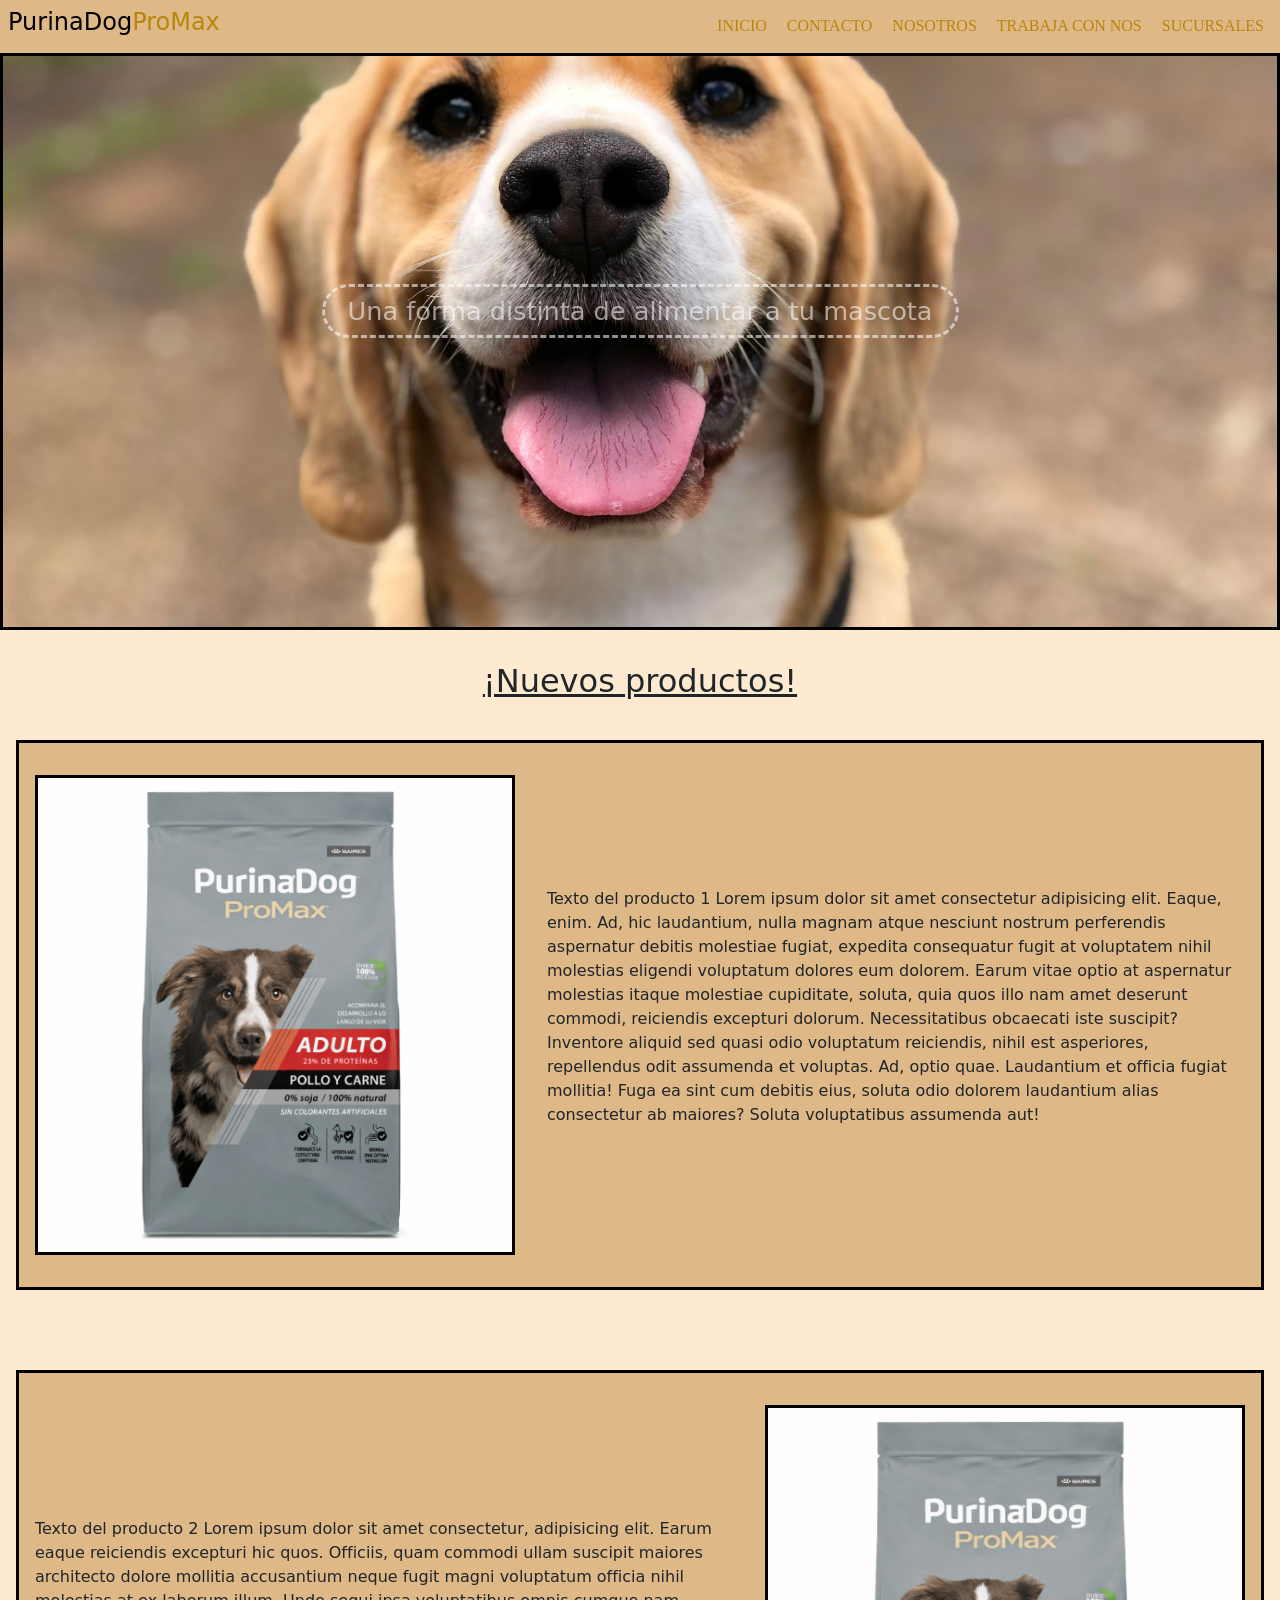
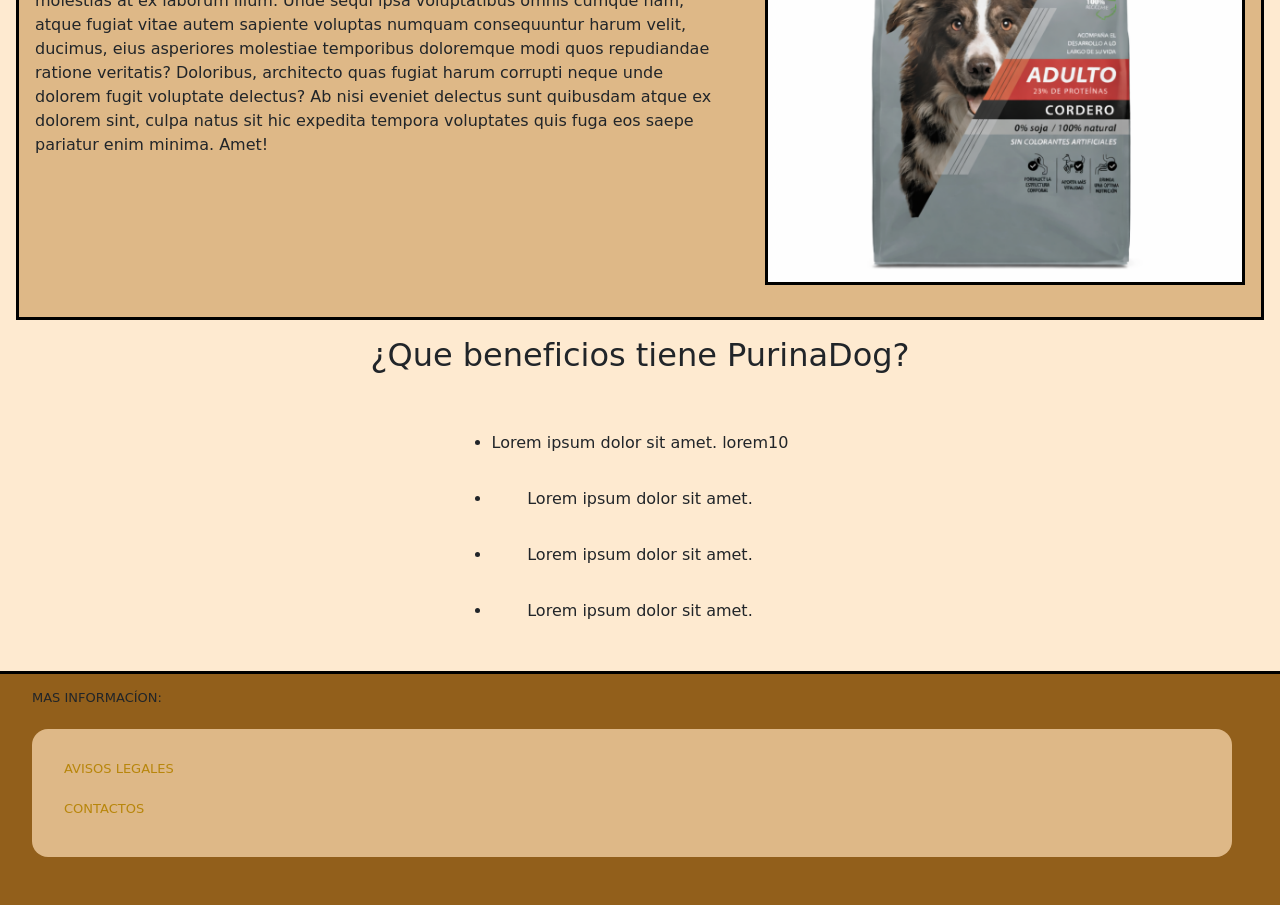
==== html/index.html @ 249934dd "5 html agregados" ====
<!DOCTYPE html>
<html lang="es">

<head>
    <meta charset="UTF-8">
    <meta name="viewport" content="width=device-width, initial-scale=1.0">
    <title>PurinaDog Promax | Lo mejor para tu mejor amigo</title>
    <link rel="stylesheet" href="/css/estilo.css" />
    <link href="https://cdn.jsdelivr.net/npm/bootstrap@5.3.8/dist/css/bootstrap.min.css" rel="stylesheet"
        integrity="sha384-sRIl4kxILFvY47J16cr9ZwB07vP4J8+LH7qKQnuqkuIAvNWLzeN8tE5YBujZqJLB" crossorigin="anonymous">
</head>

<body>

    <!-- Header -->
    <header id="indexHeader">
        <div class="topHeader">
            <h1 class="purina">PurinaDog<span class="max">ProMax</span></h1>

            <!-- LINKS DESKTOP -->
            <div class="linksHeader">
                <a href="#">inicio</a>
                <a href="indexContacto.html">contacto</a>
                <a href="indexNosotros.html">nosotros</a>
                <a href="indexTrabaja.html">trabaja con nos</a>
                <a href="indexSucursales.html">sucursales</a>
            </div>

            <!-- NAVBAR MOBILE -->
            <nav class="navbar navbar-light">
                <div class="container-fluid">

                    <button class="navbar-toggler" type="button" data-bs-toggle="collapse" data-bs-target="#navbarNav">
                        <span class="navbar-toggler-icon"></span>
                    </button>

                    <div class="collapse navbar-collapse" id="navbarNav">
                        <div class="linksMobile">
                            <a href="#">inicio</a>
                            <a href="indexContacto.html">contacto</a>
                            <a href="indexNosotros.html">nosotros</a>
                            <a href="indexTrabaja.html">trabaja con nos</a>
                            <a href="indexSucursales.html">sucursales</a>
                        </div>
                    </div>
                </div>
            </nav>   
        </div>
        <div class="fondoPerro">
            <h2 class="eslogan">Una forma distinta de alimentar a tu mascota</h2>
        </div>
    </header>


    <!-- Main -->
    <main class="indexMain">
        <h2 class="nuevosProductos">¡Nuevos productos!</h2>
        <section class="productos">

            <article class="producto">
                <img src="../imágenes/productoPyC.png" alt="Imagen de producto 1">
                <p>Texto del producto 1 Lorem ipsum dolor sit amet consectetur adipisicing elit. Eaque, enim. Ad, hic
                    laudantium, nulla magnam atque nesciunt nostrum perferendis aspernatur debitis molestiae fugiat,
                    expedita consequatur fugit at voluptatem nihil molestias eligendi voluptatum dolores eum dolorem.
                    Earum vitae optio at aspernatur molestias itaque molestiae cupiditate, soluta, quia quos illo nam
                    amet deserunt commodi, reiciendis excepturi dolorum. Necessitatibus obcaecati iste suscipit?
                    Inventore aliquid sed quasi odio voluptatum reiciendis, nihil est asperiores, repellendus odit
                    assumenda et voluptas. Ad, optio quae. Laudantium et officia fugiat mollitia! Fuga ea sint cum
                    debitis eius, soluta odio dolorem laudantium alias consectetur ab maiores? Soluta voluptatibus
                    assumenda aut!
            </article>

            <article class="producto reverse">
                <img src="../imágenes/productoCordero.png" alt="Imagen de producto 2">
                <p>Texto del producto 2 Lorem ipsum dolor sit amet consectetur, adipisicing elit. Earum eaque reiciendis
                    excepturi hic quos. Officiis, quam commodi ullam suscipit maiores architecto dolore mollitia
                    accusantium neque fugit magni voluptatum officia nihil molestias at ex laborum illum. Unde sequi
                    ipsa voluptatibus omnis cumque nam, atque fugiat vitae autem sapiente voluptas numquam consequuntur
                    harum velit, ducimus, eius asperiores molestiae temporibus doloremque modi quos repudiandae ratione
                    veritatis? Doloribus, architecto quas fugiat harum corrupti neque unde dolorem fugit voluptate
                    delectus? Ab nisi eveniet delectus sunt quibusdam atque ex dolorem sint, culpa natus sit hic
                    expedita tempora voluptates quis fuga eos saepe pariatur enim minima. Amet!</p>
            </article>

        </section>

        <section class="beneficios">
            <h2>¿Que beneficios tiene PurinaDog?</h2>
            <ul>
                <li>Lorem ipsum dolor sit amet. lorem10</li>
                <li>Lorem ipsum dolor sit amet.</li>
                <li>Lorem ipsum dolor sit amet.</li>
                <li>Lorem ipsum dolor sit amet.</li>
            </ul>
        </section>
    </main>


    <!-- Footer -->
    <footer class="indexFooter">
        <article>
            <nav>
                <h3 class="masInfo">Mas informacíon:</h3>
                <ul class="enlaces">
                    <li>
                        <h4><a target="_blank" href="link">avisos legales</a></h4>
                    </li>
                    <li>
                        <h4><a target="_blank" href="link">Contactos</a></h4>
                    </li>
                </ul>
            </nav>
        </article>
    </footer>

    <script src="https://cdn.jsdelivr.net/npm/bootstrap@5.3.8/dist/js/bootstrap.bundle.min.js"
        integrity="sha384-FKyoEForCGlyvwx9Hj09JcYn3nv7wiPVlz7YYwJrWVcXK/BmnVDxM+D2scQbITxI"
        crossorigin="anonymous"></script>
</body>

</html>
---- css/estilo.css ----
@charset "UTF-8";
* {
  padding: 0;
  margin: 0;
  box-sizing: border-box;
}

h1, h2, h3, h4, h5, h6, p, ul {
  margin: 0;
}

a {
  text-transform: uppercase;
  text-decoration: none !important;
  color: darkgoldenrod !important;
  /* luego de agregar boostrap dejaron de tener efecto */
}

a:hover {
  color: #fff !important;
}

body {
  min-height: 100vh;
  display: flex;
  flex-direction: column;
}

main {
  flex: 1;
}

#indexHeader .topHeader {
  display: flex;
  justify-content: space-between;
  align-items: center;
  padding: 0.5rem;
  background-color: burlywood;
  border-bottom: solid black;
  font-size: clamp(0.5vh, 4vw, 1rem);
  position: fixed;
  width: 100%;
}
#indexHeader .topHeader h1 {
  font-size: clamp(1rem, 4vw, 1.5rem);
}
#indexHeader .topHeader .purina {
  color: #000;
}
#indexHeader .topHeader .purina .max {
  color: darkgoldenrod;
}
#indexHeader .topHeader .linksHeader {
  font-size: 1rem;
  font-family: cursive;
}
#indexHeader .topHeader .linksHeader a {
  color: darkgoldenrod;
  padding: 0.5rem;
  transition: 1s all easy-in;
}
#indexHeader .topHeader .linksHeader a:hover {
  background-color: rgb(146, 95, 27);
  color: #fff;
  transition: 1s all easy-in;
}
#indexHeader .fondoPerro {
  border-style: solid;
  border-color: black;
  background-image: url("/imágenes/indexBackgroundImage.avif");
  background-size: cover;
  background-position: center;
  height: 70vh;
  display: flex;
  justify-content: center;
  align-items: center;
}
#indexHeader .fondoPerro .eslogan {
  text-align: center;
  color: rgba(255, 255, 255, 0.5607843137);
  padding: 1vh;
  border-style: dashed;
  border-color: rgba(255, 255, 255, 0.5607843137);
  border-radius: 2rem;
  min-width: 50%;
  font-size: clamp(0.5rem, 2vw, 2rem);
}

#indexHeader .topHeader .navbar {
  display: none !important;
}

@media only screen and (max-width: 900px) {
  #indexHeader .topHeader {
    display: flex;
    flex-direction: column;
    justify-content: left;
    align-items: flex-start;
    padding: 0.5rem;
    background-color: burlywood;
    border-bottom: solid black;
    font-size: clamp(0.2vh, 4vw, 1rem);
    height: auto;
  }
  #indexHeader .topHeader .linksHeader {
    display: none;
  }
  #indexHeader .topHeader .navbar {
    display: block !important;
  }
  #indexHeader .topHeader .navbar div div .linksMobile {
    display: flex;
    flex-direction: column;
    gap: 1rem;
    padding: 1rem 0;
  }
}
.indexMain {
  background-color: rgba(250, 150, 20, 0.2);
}
.indexMain .nuevosProductos {
  text-decoration: underline;
  text-align: center;
  padding: 2rem 0rem 1rem 0rem;
}
.indexMain .productos {
  display: flex;
  flex-direction: column;
  gap: 3rem;
}
.indexMain .productos .producto {
  display: flex;
  flex-wrap: wrap;
  background-color: burlywood;
  border-style: solid;
  border-color: #000;
  margin: 1rem;
  align-items: center;
  gap: 2rem;
  padding: 2rem 1rem 2rem 1rem;
}
.indexMain .productos .producto img {
  border-style: solid;
  border-color: #000;
  width: 100%;
  max-width: 30rem;
  height: 100%;
}
.indexMain .productos .producto p {
  flex: 1;
}
.indexMain .productos .producto.reverse {
  border-style: solid;
  border-color: #000;
  margin: 1rem;
  flex-direction: row-reverse;
}
.indexMain .productos .producto.reverse img {
  border-style: solid;
  border-color: #000;
  width: 100%;
  max-width: 30rem;
  height: 100%;
}
.indexMain .productos .producto.reverse p {
  flex: 1;
}
.indexMain .beneficios {
  display: flex;
  flex-direction: column;
  align-items: center;
  justify-content: center;
  text-align: center;
  min-height: 20vh;
}
.indexMain .beneficios ul {
  display: flex;
  flex-direction: column;
  margin-bottom: 0;
  display: flex;
  gap: 2rem;
  padding: 3rem;
}
.indexMain .mainNosotros {
  padding: 3rem;
}
.indexMain .mainNosotros ul {
  padding: 2rem;
}
.indexMain .mainNosotros ul li {
  padding: 1rem;
}
.indexMain .indexContacto {
  padding: 3rem;
}
.indexMain .indexContacto ul {
  gap: 1rem;
}
.indexMain .indexContacto ul li {
  padding: 1rem;
}

@media only screen and (max-width: 900px) {
  .beneficios ul {
    font-size: 0.7rem;
  }
}
.indexFooter {
  background-color: rgb(146, 95, 27);
  border-style: solid;
  border-color: rgb(0, 0, 0);
  border-right: 0;
  border-bottom: 0;
  border-left: 0;
  font-size: clamp(0.5rem, 4vw, 1rem);
}
.indexFooter article {
  text-transform: uppercase;
  text-decoration: none;
  padding: 1rem 3rem 2rem 2rem;
}
.indexFooter article nav .masInfo {
  font-size: small;
  padding-bottom: 1rem;
}
.indexFooter article nav .enlaces {
  display: flex;
  flex-direction: column;
  text-decoration: none;
  gap: 1rem;
  padding: 2rem;
  background-color: burlywood;
  border-radius: 1rem;
  min-width: 15%;
  list-style-type: none;
  font-size: smaller;
}
.indexFooter article nav .enlaces li h4 {
  font-size: small;
}

/*# sourceMappingURL=estilo.css.map */
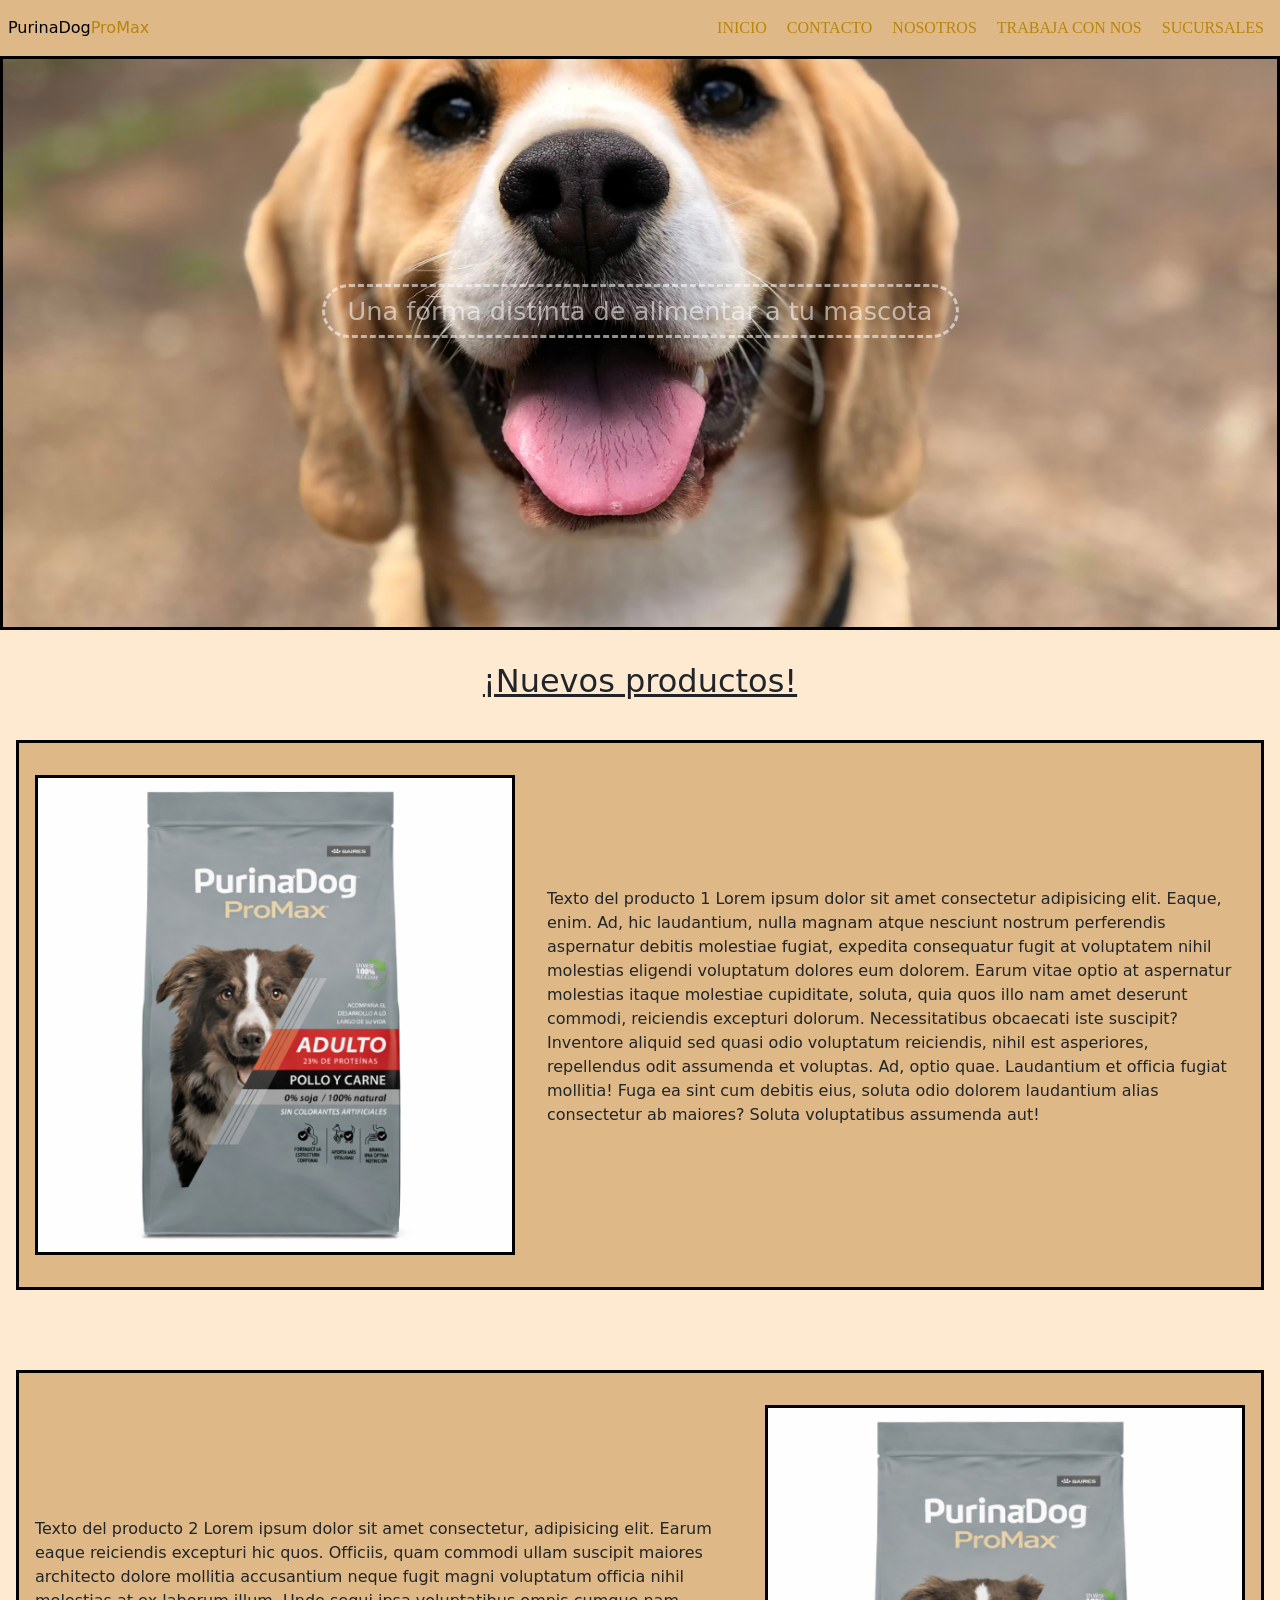
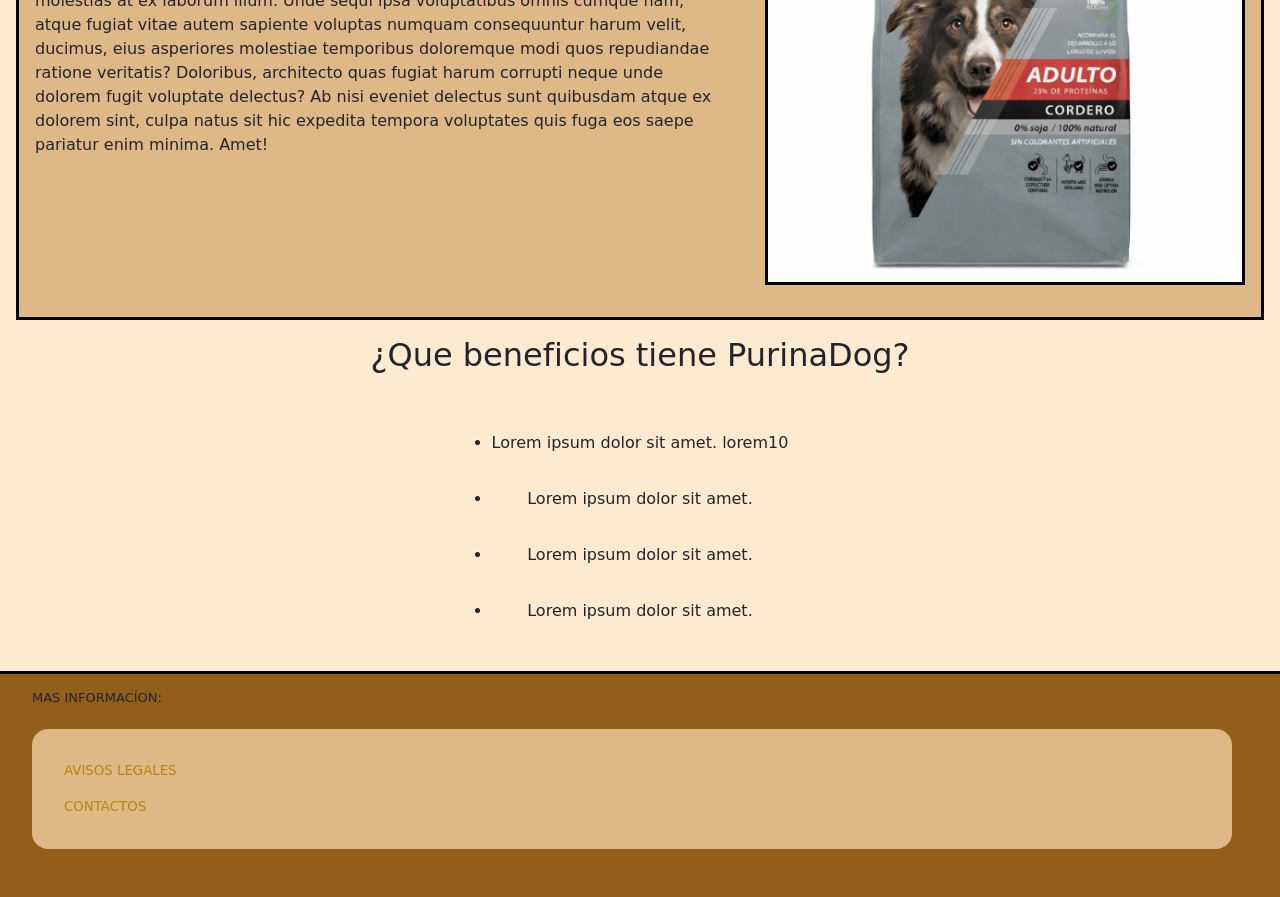
==== commit 4f79f72b: "ajustes de SEO" ====
--- a/html/index.html
+++ b/html/index.html
@@ -15,16 +15,16 @@
     <!-- Header -->
     <header id="indexHeader">
         <div class="topHeader">
-            <h1 class="purina">PurinaDog<span class="max">ProMax</span></h1>
+            <div class="purina">PurinaDog<span class="max">ProMax</span></div>
 
             <!-- LINKS DESKTOP -->
-            <div class="linksHeader">
+            <nav class="linksHeader">
                 <a href="#">inicio</a>
                 <a href="indexContacto.html">contacto</a>
                 <a href="indexNosotros.html">nosotros</a>
                 <a href="indexTrabaja.html">trabaja con nos</a>
                 <a href="indexSucursales.html">sucursales</a>
-            </div>
+            </nav>
 
             <!-- NAVBAR MOBILE -->
             <nav class="navbar navbar-light">
@@ -44,10 +44,10 @@
                         </div>
                     </div>
                 </div>
-            </nav>   
+            </nav>
         </div>
         <div class="fondoPerro">
-            <h2 class="eslogan">Una forma distinta de alimentar a tu mascota</h2>
+            <h1 class="eslogan">Una forma distinta de alimentar a tu mascota</h1>
         </div>
     </header>
 
@@ -58,7 +58,7 @@
         <section class="productos">
 
             <article class="producto">
-                <img src="../imágenes/productoPyC.png" alt="Imagen de producto 1">
+                <img src="../imágenes/productoPyC.png" alt="Bolsa de alimento balanceado sabor pollo y carne">
                 <p>Texto del producto 1 Lorem ipsum dolor sit amet consectetur adipisicing elit. Eaque, enim. Ad, hic
                     laudantium, nulla magnam atque nesciunt nostrum perferendis aspernatur debitis molestiae fugiat,
                     expedita consequatur fugit at voluptatem nihil molestias eligendi voluptatum dolores eum dolorem.
@@ -68,10 +68,11 @@
                     assumenda et voluptas. Ad, optio quae. Laudantium et officia fugiat mollitia! Fuga ea sint cum
                     debitis eius, soluta odio dolorem laudantium alias consectetur ab maiores? Soluta voluptatibus
                     assumenda aut!
+                </p>
             </article>
 
             <article class="producto reverse">
-                <img src="../imágenes/productoCordero.png" alt="Imagen de producto 2">
+                <img src="../imágenes/productoCordero.png" alt="Bolsa de alimento balanceado sabor cordero">
                 <p>Texto del producto 2 Lorem ipsum dolor sit amet consectetur, adipisicing elit. Earum eaque reiciendis
                     excepturi hic quos. Officiis, quam commodi ullam suscipit maiores architecto dolore mollitia
                     accusantium neque fugit magni voluptatum officia nihil molestias at ex laborum illum. Unde sequi
@@ -79,7 +80,8 @@
                     harum velit, ducimus, eius asperiores molestiae temporibus doloremque modi quos repudiandae ratione
                     veritatis? Doloribus, architecto quas fugiat harum corrupti neque unde dolorem fugit voluptate
                     delectus? Ab nisi eveniet delectus sunt quibusdam atque ex dolorem sint, culpa natus sit hic
-                    expedita tempora voluptates quis fuga eos saepe pariatur enim minima. Amet!</p>
+                    expedita tempora voluptates quis fuga eos saepe pariatur enim minima. Amet!
+                </p>
             </article>
 
         </section>
@@ -103,10 +105,10 @@
                 <h3 class="masInfo">Mas informacíon:</h3>
                 <ul class="enlaces">
                     <li>
-                        <h4><a target="_blank" href="link">avisos legales</a></h4>
+                        <a target="_blank" href="link">avisos legales</a>
                     </li>
                     <li>
-                        <h4><a target="_blank" href="link">Contactos</a></h4>
+                        <a target="_blank" href="link">Contactos</a>
                     </li>
                 </ul>
             </nav>
@@ -117,5 +119,4 @@
         integrity="sha384-FKyoEForCGlyvwx9Hj09JcYn3nv7wiPVlz7YYwJrWVcXK/BmnVDxM+D2scQbITxI"
         crossorigin="anonymous"></script>
 </body>
-
 </html>
--- a/css/estilo.css
+++ b/css/estilo.css
@@ -57,12 +57,15 @@
 #indexHeader .topHeader .linksHeader a {
   color: darkgoldenrod;
   padding: 0.5rem;
-  transition: 1s all easy-in;
+  border-radius: 1rem;
+  display: inline-block;
+  transition: 0.5s;
 }
 #indexHeader .topHeader .linksHeader a:hover {
   background-color: rgb(146, 95, 27);
   color: #fff;
-  transition: 1s all easy-in;
+  color: white;
+  transform: scale(1.1);
 }
 #indexHeader .fondoPerro {
   border-style: solid;
@@ -190,14 +193,98 @@
 .indexMain .mainNosotros ul li {
   padding: 1rem;
 }
-.indexMain .indexContacto {
-  padding: 3rem;
+.indexMain .indexContacto h3 {
+  padding: 3rem 3rem 0rem 3rem;
 }
 .indexMain .indexContacto ul {
   gap: 1rem;
 }
-.indexMain .indexContacto ul li {
-  padding: 1rem;
+
+/* From Uiverse.io by david-mohseni */
+.wrapper {
+  display: inline-flex;
+  list-style: none;
+  height: 120px;
+  width: 100%;
+  padding-top: 40px;
+  font-family: "Poppins", sans-serif;
+  justify-content: left;
+}
+
+.wrapper .icon {
+  position: relative;
+  background: #fff;
+  border-radius: 50%;
+  margin: 10px;
+  width: 50px;
+  height: 50px;
+  font-size: 18px;
+  display: flex;
+  justify-content: center;
+  align-items: center;
+  flex-direction: column;
+  box-shadow: 0 10px 10px rgba(0, 0, 0, 0.1);
+  cursor: pointer;
+  transition: all 0.2s cubic-bezier(0.68, -0.55, 0.265, 1.55);
+}
+
+.wrapper .tooltip {
+  position: absolute;
+  top: 0;
+  font-size: 14px;
+  background: #fff;
+  color: #fff;
+  padding: 5px 8px;
+  border-radius: 5px;
+  box-shadow: 0 10px 10px rgba(0, 0, 0, 0.1);
+  opacity: 0;
+  pointer-events: none;
+  transition: all 0.3s cubic-bezier(0.68, -0.55, 0.265, 1.55);
+}
+
+.wrapper .tooltip::before {
+  position: absolute;
+  content: "";
+  height: 8px;
+  width: 8px;
+  background: #fff;
+  bottom: -3px;
+  left: 50%;
+  transform: translate(-50%) rotate(45deg);
+  transition: all 0.3s cubic-bezier(0.68, -0.55, 0.265, 1.55);
+}
+
+.wrapper .icon:hover .tooltip {
+  top: -45px;
+  opacity: 1;
+  visibility: visible;
+  pointer-events: auto;
+}
+
+.wrapper .icon:hover span,
+.wrapper .icon:hover .tooltip {
+  text-shadow: 0px -1px 0px rgba(0, 0, 0, 0.1);
+}
+
+.wrapper .facebook:hover,
+.wrapper .facebook:hover .tooltip,
+.wrapper .facebook:hover .tooltip::before {
+  background: #1877f2;
+  color: #fff;
+}
+
+.wrapper .twitter:hover,
+.wrapper .twitter:hover .tooltip,
+.wrapper .twitter:hover .tooltip::before {
+  background: #1da1f2;
+  color: #fff;
+}
+
+.wrapper .instagram:hover,
+.wrapper .instagram:hover .tooltip,
+.wrapper .instagram:hover .tooltip::before {
+  background: #e4405f;
+  color: #fff;
 }
 
 @media only screen and (max-width: 900px) {
